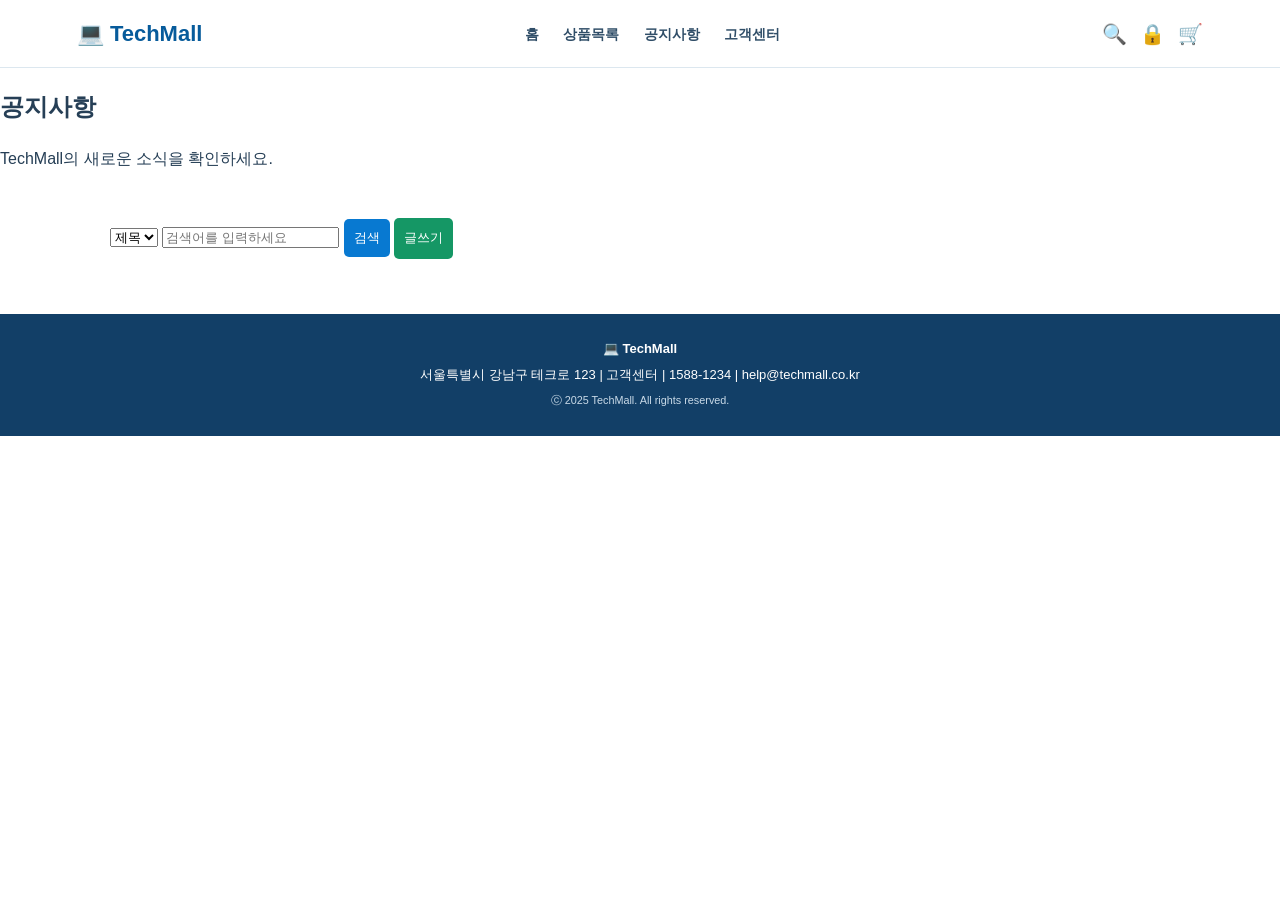
==== board.html @ 4e26f60e "board.html 검색 태그 입력 추가" ====
<!DOCTYPE html>
<html lang="en">
<head>
    <meta charset="UTF-8">
    <meta name="viewport" content="width=device-width, initial-scale=1.0">
    <link rel="stylesheet" href="css/style.css">
    <title>Techmall | 전자제품 쇼핑몰</title>
</head>
<body>
    <header>
        <div class="logo">
            <a href="index.html">💻 TechMall</a>
        </div>
        <nav>
            <a href="index.html">홈</a>
            <a href="#">상품목록</a>
            <a href="board.html">공지사항</a>
            <a href="#">고객센터</a>
        </nav>
        <div class="header-icons">
            <a href="#">🔍</a>
            <a href="#">🔒</a>
            <a href="#">🛒</a>
        </div>
    </header>

    <main>
        <!-- 공지사항 제목 배너 -->
        <section class="page-title">
            <h1>공지사항</h1>
            <p>TechMall의 새로운 소식을 확인하세요.</p>
        </section>

        <!-- 게시판 리스트 테이블 -->
        <section class="content board-content">
            <div class="board-search">
                <select>
                    <option>제목</option>
                    <option>내용</option>
                    <option>전체</option>
                </select>
                <input type="text" placeholder="검색어를 입력하세요">
                <button class="button">검색</button>
                <a href="write.html" class="button green-button">글쓰기</a>
            </div>
            <table class="board-table">

            </table>
        </section>
        
    </main>

    <footer>
        <strong>💻 TechMall</strong>
        <p>서울특별시 강남구 테크로 123 | 고객센터 | 1588-1234 | help@techmall.co.kr</p>
        <small>ⓒ 2025 TechMall. All rights reserved.</small>
    </footer>
</body>
</html>
---- css/style.css ----
/* 모든 페이지 공통 스타일 */
* {
    box-sizing: border-box;
}

body {
    margin: 0;
    font-family: Arial, "맑은 고딕", sans-serif;
    background-color: white;
    color: #263f56;
    line-height: 1.6;
}

a {
    text-decoration: none;
    color: inherit;
}

/* header 디자인 */
header {
    display: flex;
    justify-content: space-between;
    align-items: center;
    padding: 16px 6%;
    gap: 20px;
    background-color: white;
    border-bottom: 1px solid #dce7ef;
}

.logo {
    font-size: 22px;
    color: #075b9b;
    font-weight: bold;    
}

nav a {
    font-size: 14px;
    font-weight: bold;
    color: #304e68;
    margin-left: 10px;
    margin-right: 10px;
}

nav a:hover {
    color: #0879d1;
}

.header-icons {
    display: flex;
    gap: 13px;
    font-size: 20px;
}

/* 메인 배너 디자인 */
.banner {
    min-height: 300px;
    padding: 35px 8%;
    background-color: #eaf5ff;
    display: flex;
    justify-content: space-between;
    gap: 25px;
    align-items: center;
}

.banner .small-title {
    font-size: 12px;
    font-weight: bold;
    color: #0879d1;

}

.banner h1 {
    font-size: 34px;
    color: #103e69;
    margin-top: 8px;
    margin-bottom: 8px;
}

.banner h1 span {
    color: #0879d1;
}

.banner p {
    color: #5c7286;
}

.banner img {
    width: 40%;
    height: 230px;
    object-fit: cover;
    /* 가로 세로 비율 유지, 부모 박스의 가로, 세로 크기에 맞춰서 이미지가 확대, 축소 */
    /* 지정 크기보다 큰 부분은 잘려나감 */
    border-radius: 8px;
}

/* 공통 버튼 디자인 */
.button {
    display: inline-block;
    background-color: #0879d1;
    color: white;
    border: 0;
    border-radius: 5px;
    font-size: 13px;
    padding: 10px;
}

.button:hover {
    background-color: #075b9b;
}

/* green, gray, red 버튼 디자인 */
.green-button {
    background-color: #159765;
}

.gray-button {
    background-color: #718493;
}

.red-button {
    background-color: #e34d59;
}


/* content 공통 속성 */
.content {
    max-width: 1100px;
    margin: 0 auto; /* 가운데 정렬 */
    padding: 30px 20px;
}

.section-head {
    display: flex;
    justify-content: space-between;
    align-items: center;
}

.content h2 {
    font-size: 21px;
    color: #103e69;
}

.section-head a {
    color: #0879d1;
    font-size: 13px;
}

/* 상품 카드 리스트 디자인 */
.product-list {
    display: flex;
    gap: 15px;
}

.product-card {
    flex: 1;
    border: 1px solid #dce7ef;
    border-radius: 7px;
    background-color: white;
}

.product-card img {
    display: block;   
    width: 100%;
    height: 150px;
    object-fit: cover;
    background-color: #edf5fa;
}

.product-info {
    padding: 12px;
}

.product-info h3 {
    font-size: 15px;
    margin-top: 0;
    margin-bottom: 0;
}

.product-info .price {
    font-weight: bold;
    color: #075b9b;
    margin-top: 5px;
}

/* 서비스 리스트 디자인 */
.service-list {
    max-width: 1060px;
    margin: 0 auto;
    display: flex;
    padding: 20px;
    gap: 15px;
    background-color: #f0f7fc;
    border-radius: 6px;

}

.service-list div {
    flex: 1;
    text-align: center;
}

.service-list span {
    display: block;
    font-size: 25px;
}

.service-list b {
    color: #075b9b;
}

.service-list p {
    font-size: 12px;
    color: #687d8e;
    margin-top: 3px;
}

/* 공지사항과 브랜드 */
.bottom-content {
    display: flex;
    gap: 30px;
}

.bottom-content div {
    flex: 1;    
}

.notice-list {
    list-style: none;
    padding: 0; /* 리스트에서 말머리 기호 때문에 잡혀있는 패딩 여백 영역 제거 */    
    border-top: 1px solid #dce7ef;
}

.notice-list li {
    /* border-top: 1px solid #dce7ef; */
    /* 선이 겹치는 부분이 발생하여 선이 굵게 보이는 버그 발생 */
    border-bottom: 1px solid #dce7ef ;
    padding: 10px;
    font-size: 13px;
    display: flex;
    justify-content: space-between;
}

.notice-list span {
    font-size: 12px;
    color: #718493;
}

.brand-list {
    display: flex;
    gap: 8px;
    flex-wrap: wrap; /* 공간이 부족하면 자동 줄 바꿈 */
}

.brand-list span {
    width: 32%;
    box-sizing: border-box;
    border: 1px solid #dce7ef;
    border-radius: 5px;
    font-weight: bold;
    color: #425a70;
    padding-top: 10px;
    padding-bottom: 10px;
    padding-left: 5px;
    padding-right: 5px;
    text-align: center;
}

/* 공통 footer 영역 디자인 */
footer {
    text-align: center;
    background-color: #123f67;
    color: white;
    padding: 25px 15px;
    font-size: 13px;
    margin-top: 25px;
}

footer small {
    color: #c8d9e7;
}

footer p {
    margin-top: 5px;
    margin-bottom: 5px;
}

/* 모바일 화면에서 보기 좋게 배치(700미만 화면) */
@media (max-width: 700px) {

    header {
        flex-wrap: wrap;
        justify-content: center;
    }

    nav {
        width: 100%;
        text-align: center;
    }

    nav a {
        font-size: 12px;
        margin: 5px;
    }

    .header-icons {
        display: none;
        /* 화면 너비가 작아지면 화면에서 사라짐 */
    }

    .banner {
        flex-direction: column;
        align-items: flex-start;
    }

    .banner img {
        width: 100%;
        height: 200px;
    }

    .product-list {
        flex-wrap: wrap;
    }

    .product-card {
        flex: 1 1 45%;
    }

    .service-list {
        flex-direction: column;
    }

    .bottom-content {
        flex-direction: column;
    }
}
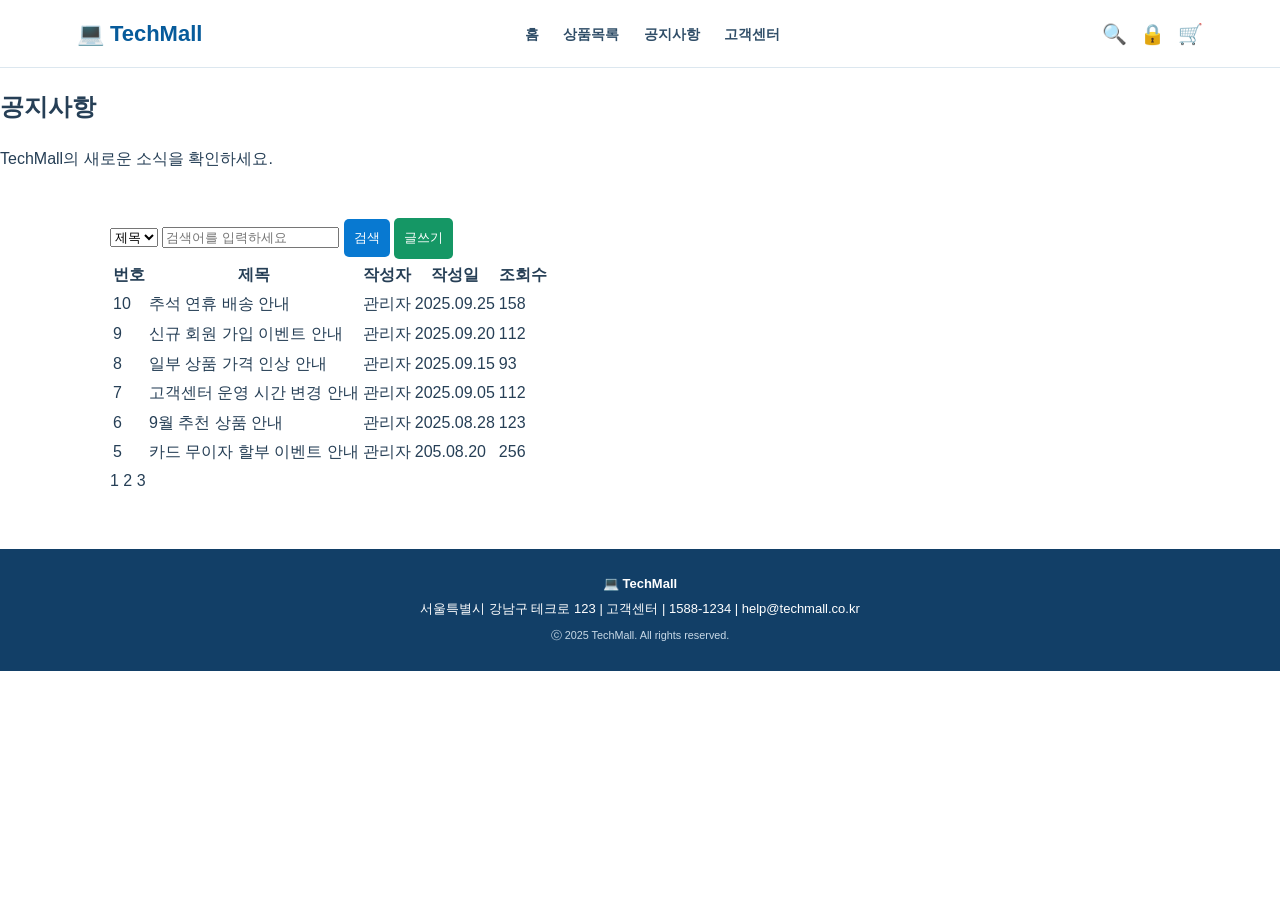
==== commit f82cfa5c: "게시판 리스트 board.html 작성 완료" ====
--- a/board.html
+++ b/board.html
@@ -44,8 +44,66 @@
                 <a href="write.html" class="button green-button">글쓰기</a>
             </div>
             <table class="board-table">
+                <thead>
+                    <tr>
+                        <th>번호</th>                    
+                        <th>제목</th>
+                        <th>작성자</th>
+                        <th>작성일</th>
+                        <th>조회수</th>
+                    </tr>
+                </thead>
+                <tbody>
+                    <tr>
+                        <td>10</td>                    
+                        <td><a href="view.html">추석 연휴 배송 안내</a></td>
+                        <td>관리자</td>
+                        <td>2025.09.25</td>
+                        <td>158</td>
+                    </tr>
+                    <tr>
+                        <td>9</td>                    
+                        <td><a href="view.html">신규 회원 가입 이벤트 안내</a></td>
+                        <td>관리자</td>
+                        <td>2025.09.20</td>
+                        <td>112</td>
+                    </tr>
+                    <tr>
+                        <td>8</td>                    
+                        <td><a href="view.html">일부 상품 가격 인상 안내</a></td>
+                        <td>관리자</td>
+                        <td>2025.09.15</td>
+                        <td>93</td>
+                    </tr>
+                    <tr>
+                        <td>7</td>                    
+                        <td><a href="view.html">고객센터 운영 시간 변경 안내</a></td>
+                        <td>관리자</td>
+                        <td>2025.09.05</td>
+                        <td>112</td>
+                    </tr>
+                    <tr>
+                        <td>6</td>                    
+                        <td><a href="view.html">9월 추천 상품 안내</a></td>
+                        <td>관리자</td>
+                        <td>2025.08.28</td>
+                        <td>123</td>
+                    </tr>
+                    <tr>
+                        <td>5</td>                    
+                        <td><a href="view.html">카드 무이자 할부 이벤트 안내</a></td>
+                        <td>관리자</td>
+                        <td>205.08.20</td>
+                        <td>256</td>
+                    </tr>
+                </tbody>
+            </table>
+            <div class="pagination">
+                <a href="#">1</a>
+                <a href="#">2</a>
+                <a href="#">3</a>
+            </div>
 
-            </table>
         </section>
         
     </main>
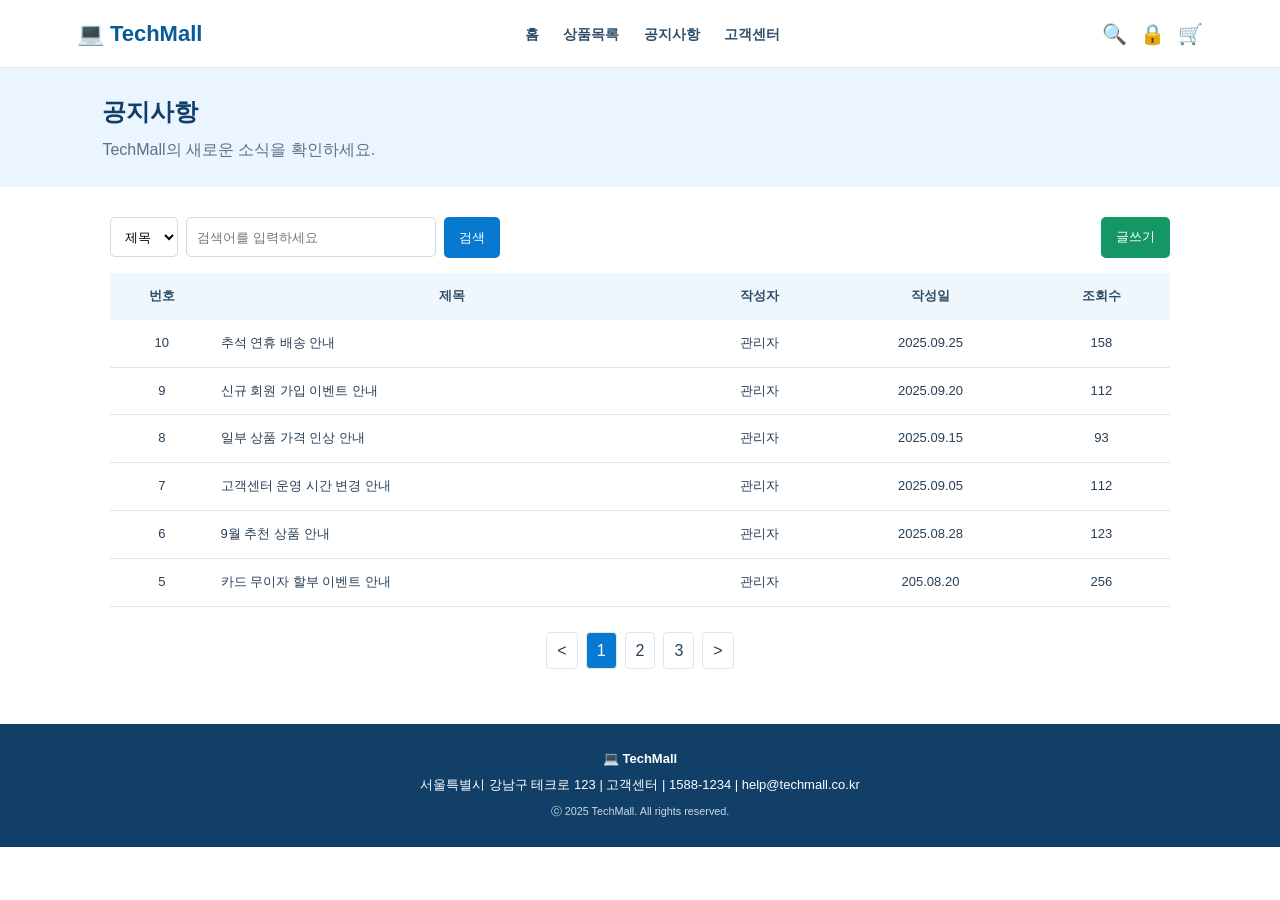
==== commit 665fbcd6: "게시판 글 목록 디자인 완성" ====
--- a/board.html
+++ b/board.html
@@ -41,7 +41,7 @@
                 </select>
                 <input type="text" placeholder="검색어를 입력하세요">
                 <button class="button">검색</button>
-                <a href="write.html" class="button green-button">글쓰기</a>
+                <a href="write.html" class="button green-button push-right">글쓰기</a>
             </div>
             <table class="board-table">
                 <thead>
@@ -56,42 +56,42 @@
                 <tbody>
                     <tr>
                         <td>10</td>                    
-                        <td><a href="view.html">추석 연휴 배송 안내</a></td>
+                        <td class="subject"><a href="view.html">추석 연휴 배송 안내</a></td>
                         <td>관리자</td>
                         <td>2025.09.25</td>
                         <td>158</td>
                     </tr>
                     <tr>
                         <td>9</td>                    
-                        <td><a href="view.html">신규 회원 가입 이벤트 안내</a></td>
+                        <td class="subject"><a href="view.html">신규 회원 가입 이벤트 안내</a></td>
                         <td>관리자</td>
                         <td>2025.09.20</td>
                         <td>112</td>
                     </tr>
                     <tr>
                         <td>8</td>                    
-                        <td><a href="view.html">일부 상품 가격 인상 안내</a></td>
+                        <td class="subject"><a href="view.html">일부 상품 가격 인상 안내</a></td>
                         <td>관리자</td>
                         <td>2025.09.15</td>
                         <td>93</td>
                     </tr>
                     <tr>
                         <td>7</td>                    
-                        <td><a href="view.html">고객센터 운영 시간 변경 안내</a></td>
+                        <td class="subject"><a href="view.html">고객센터 운영 시간 변경 안내</a></td>
                         <td>관리자</td>
                         <td>2025.09.05</td>
                         <td>112</td>
                     </tr>
                     <tr>
                         <td>6</td>                    
-                        <td><a href="view.html">9월 추천 상품 안내</a></td>
+                        <td class="subject"><a href="view.html">9월 추천 상품 안내</a></td>
                         <td>관리자</td>
                         <td>2025.08.28</td>
                         <td>123</td>
                     </tr>
                     <tr>
                         <td>5</td>                    
-                        <td><a href="view.html">카드 무이자 할부 이벤트 안내</a></td>
+                        <td class="subject"><a href="view.html">카드 무이자 할부 이벤트 안내</a></td>
                         <td>관리자</td>
                         <td>205.08.20</td>
                         <td>256</td>
@@ -99,9 +99,11 @@
                 </tbody>
             </table>
             <div class="pagination">
-                <a href="#">1</a>
+                <a href="#"><</a>
+                <a href="#" class="active">1</a>
                 <a href="#">2</a>
                 <a href="#">3</a>
+                <a href="#">></a>
             </div>
 
         </section>
--- a/css/style.css
+++ b/css/style.css
@@ -101,7 +101,7 @@
     border: 0;
     border-radius: 5px;
     font-size: 13px;
-    padding: 10px;
+    padding: 10px 15px;
 }
 
 .button:hover {
@@ -284,6 +284,108 @@
     margin-bottom: 5px;
 }
 
+/* 게시판 목록 디자인 */
+
+/* 게시판 페이지 배너 디자인 */
+.page-title {
+    background-color: #eaf5ff;
+    padding: 25px 8%;    
+}
+
+.page-title h1 {
+    color: #103e69;
+    margin-top: 0;
+    margin-bottom: 5px;
+}
+
+.page-title p {
+    color: #5c7286;
+    margin-top: 0;
+    margin-bottom: 0;
+}
+
+/* 게시판 검색 도구 디자인 */
+.board-search {
+    display: flex;
+    justify-content: space-between;
+    gap: 8px;
+    align-self: center;
+    margin-bottom: 15px;
+}
+
+.board-search select {
+    height: 40px;
+    padding: 10px;
+    border: 1px solid #cbdbe7;
+    border-radius: 5px;
+    background-color: white;
+}
+
+.board-search input {
+    height: 40px;
+    padding: 10px;
+    border: 1px solid #cbdbe7;
+    border-radius: 5px;
+    background-color: white;
+    width: 250px;
+}
+
+.push-right {
+    margin-left: auto;
+}
+
+/* 게시판 목록 테이블 디자인 */
+
+.board-table {
+    width: 100%;
+    text-align: center;
+    font-size: 13px;
+    border-collapse: collapse;
+    /* 열과 열 사이의 줄을 삭제 */    
+}
+
+.board-table th { /* 제목 줄 */
+    padding: 13px 7px;
+    background-color: #f0f7fc;
+    color: #304e68;
+}
+
+.board-table td {
+    padding: 13px 7px;
+    border-bottom: 1px solid #dce7ef;
+}
+
+.board-table .subject {
+    text-align: left;
+}
+
+.board-table .subject a:hover {
+    color: #0879d1;
+    text-decoration: underline;
+    font-weight: bold;
+}
+
+/* 페이지 넘버 디자인 */
+.pagination {
+    display: flex;
+    justify-content: center;
+    gap: 8px;
+    margin-top: 25px;
+}
+
+.pagination a {
+    border: 1px solid #dce7ef;
+    border-radius: 4px;
+    padding: 5px 10px;
+}
+
+.pagination .active {
+    background-color: #0879d1;
+    color: white;
+}
+
+
+
 /* 모바일 화면에서 보기 좋게 배치(700미만 화면) */
 @media (max-width: 700px) {
 
